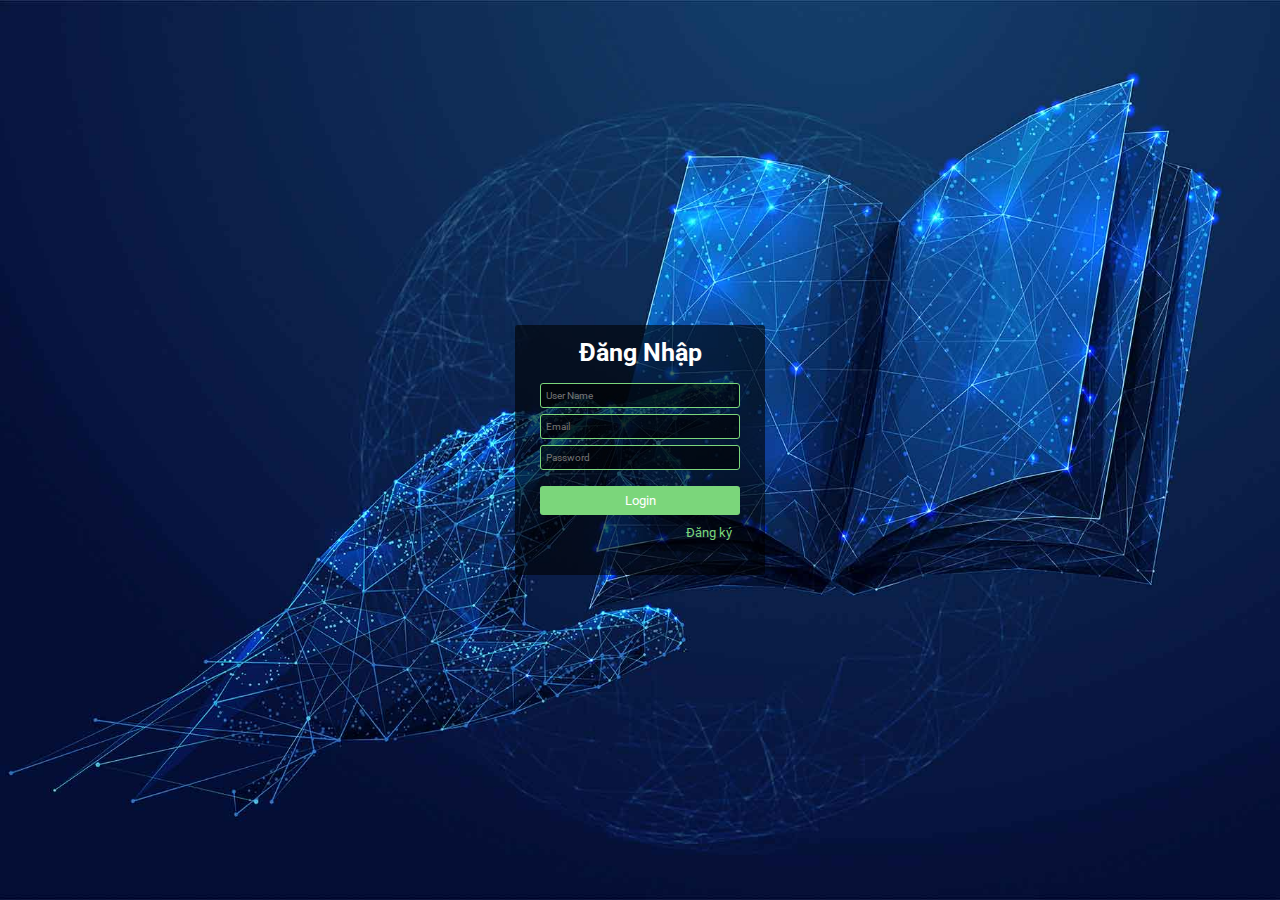
==== index.html @ 04783972 "update code" ====
<!DOCTYPE html>
<html lang="en">
  <head>
    <meta charset="UTF-8" />
    <meta http-equiv="X-UA-Compatible" content="IE=edge" />
    <meta name="viewport" content="width=device-width, initial-scale=1.0" />
    <link rel="stylesheet" href="./login.css" />
    <link rel="preconnect" href="https://fonts.googleapis.com" />
    <link rel="preconnect" href="https://fonts.gstatic.com" crossorigin />
    <link
      href="https://fonts.googleapis.com/css2?family=Roboto:wght@300;400;500;700&display=swap"
      rel="stylesheet"
    />
    <link href="https://fonts.googleapis.com/css2?family=Lobster&family=Pacifico&family=Roboto:ital,wght@0,300;0,400;1,400&display=swap" rel="stylesheet">
    <title>Login</title>
  </head>
  <body>
    <div class="wapper">
      <div class="wapper-heading">
        <h3>Đăng Nhập</h3>
      </div>
      <form>
        <div class="input__field">
          <input id="username" type="text" placeholder="User Name" />
        </div>

        <div class="input__field">
          <input id="email" type="text" placeholder="Email" />
        </div>
        <div class="input__field">
          <input id="password" type="password" placeholder="Password" />
        </div>
         <button class="btn btn-login">Login</button>
         <button class="btn-signup"><a href="signup.html" class="signup-link"> Đăng ký</a></button>
          
      </form>
    </div>
    <script src="./login.js"></script>
  </body>
</html>
---- login.css ----
*{
    margin: 0px;
    padding: 0px;
    box-sizing: border-box;
    font-family: 'Roboto', sans-serif;
}
body{
    display: flex;
    height: 100vh;
    justify-content: center;
    background-image: url(./img/background-dangnhap.jpg);
    background-position: center;
    background-size: cover;
}
.wapper{
    margin: auto ;
    align-items: center;
    height: 250px;
    width: 250px;
    background: rgba(0, 0, 0, 0.6);
    border-radius: 3px;
    padding: 13px;
}
.wapper-heading{
    text-align: center;
     
}
.wapper-heading{
    font-size: 21px;
    color: #fff;
}
form{
    text-align: center;
    margin: 16px 0px;
}

.input__field{
    margin: 6px 0px;
}
.input__field input{
    width: 200px;
    padding: 5px;
      
    border:1px solid #7bd67b;
    border-radius: 3px;
    outline: none;
    font-size: 10px;
    height: 25px;
    background: rgba(0, 0, 0, 0.6);
    color: #fff;
}
.btn-login{
    margin-top: 10px;
    padding: 7px 15px;
    border: none;
    border-radius: 3px;
    outline: none;
    cursor: pointer;
    background-color: #7bd67b;
    color: #fff;
    width: 200px;
}
.btn-login:hover{
    background-color: #2de12d;
}
.signup-link{
    
}
.btn-signup{
    display:flex;
     float: right;
     margin:10px 20px;
     background-color: transparent;
     border: none;
}
.btn-signup a{
    text-decoration: none;
    color:#7bd67b;
}
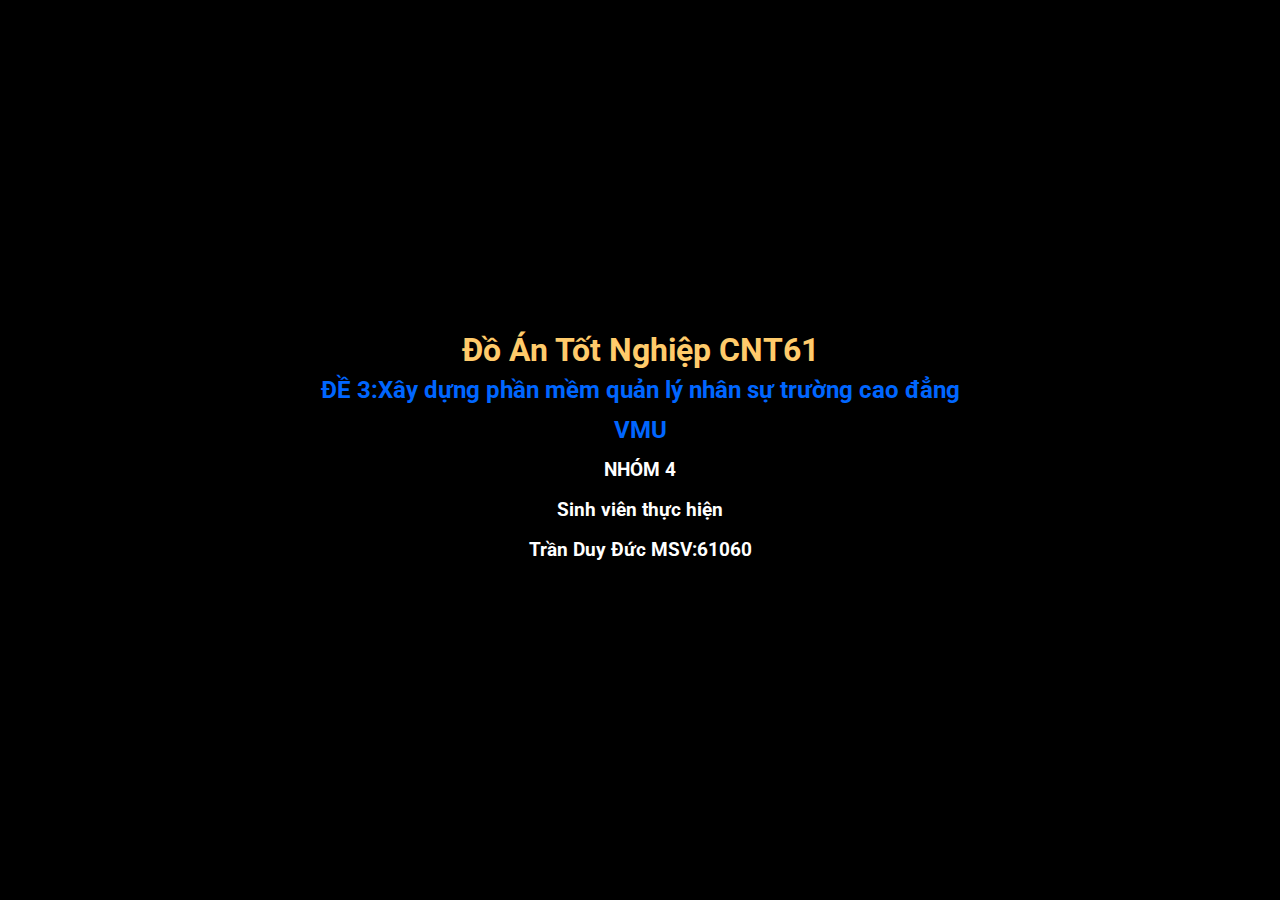
==== commit ce79847d: "duc" ====
--- a/index.html
+++ b/index.html
@@ -14,7 +14,7 @@
     <link href="https://fonts.googleapis.com/css2?family=Lobster&family=Pacifico&family=Roboto:ital,wght@0,300;0,400;1,400&display=swap" rel="stylesheet">
     <title>Login</title>
   </head>
-  <body>
+  <body onload="divOpeningIntro()">
     <div class="wapper">
       <div class="wapper-heading">
         <h3>Đăng Nhập</h3>
@@ -35,6 +35,21 @@
           
       </form>
     </div>
+    <div class="divOpeningIntro">
+         <div class="divOpeningIntro-list">
+          <h1>Đồ Án Tốt Nghiệp CNT61</h1>
+          <h2>ĐỀ 3:Xây dựng phần mềm quản lý nhân sự trường cao đẳng VMU</h2>
+          <h3>NHÓM 4</h3>
+          <h3>Sinh viên thực hiện</h3>
+          <h3>Trần Duy Đức MSV:61060</h3>
+         </div>
+    </div>
+    <div class="loatAll move">
+        
+      <div class="loat">
+  
+      </div>
+</div>
     <script src="./login.js"></script>
   </body>
 </html>--- a/login.css
+++ b/login.css
@@ -76,4 +76,160 @@
 .btn-signup a{
     text-decoration: none;
     color:#7bd67b;
+}
+.loatAll.move{
+    display: none;
+}
+.loatAll{
+    position: fixed;
+    top:0;
+    left: 0;
+    right: 0;
+    bottom: 0;
+    background-color: rgba(0, 0, 0, 0.9);
+    display: flex;
+    justify-content: center;
+    align-items: center;
+   z-index: 99;
+   animation: changeColor linear 1s infinite;
+}
+@keyframes changeColor{
+   0%{
+    filter:hue-rotate(0deg);
+   }
+   100%{
+    filter:hue-rotate(360deg);
+   }
+}
+
+.loat{
+   width:100px;
+   height: 100px; 
+   
+   border-radius: 50%;
+   border: 5px solid rgb(82, 157, 233);
+   border-bottom-color: transparent;
+   border-left-color: transparent;
+   position:relative;
+    animation: xoay 0.7s ease infinite;
+
+   
+}
+ 
+.loat::before{
+    content: "";
+    position: absolute;
+    top:30px;
+    left:30px;
+    right: 30px;
+     bottom: 30px;
+    border-radius: 50%;
+    top:15px;
+    left:15px;
+    right: 15px;
+     bottom: 15px;
+   border: 5px solid rgb(82, 157, 233);
+   border-bottom-color: transparent;
+   border-left-color: transparent;
+   animation: xoay3 0.7s infinite;
+    
+}
+.loat::after{
+    content: "";
+    position: absolute;
+    top:30px;
+    left:30px;
+    right: 30px;
+     bottom: 30px;
+    
+    border-radius: 50%;
+   border: 5px solid rgb(82, 157, 233);
+   border-bottom-color: transparent;
+   border-left-color: transparent;
+   animation: xoay2 0.7s infinite;
+    
+}
+
+@keyframes xoay{
+    0%{
+        transform: rotate(0deg);
+    }
+    100%{
+        transform: rotate(360deg);
+    }
+}
+@keyframes xoay1{
+    0%{
+        transform: rotate(0deg);
+    }
+    100%{
+        transform: rotate(-360deg);
+    }
+}
+@keyframes xoay3{
+    0%{
+        transform: rotate(0deg);
+    }
+    100%{
+        transform: rotate(-720deg);
+    }
+}
+.divOpeningIntro{
+    position: fixed;
+    z-index: 9999;
+    top: 0px;
+    left: 0px;
+    width: 100%;
+    height: 100vh;
+    background-color: rgba(0, 0, 0, 1);
+   
+}
+.divOpeningIntro.move{
+    animation:height 4s ease;
+    height: 0%; 
+   
+}
+  .divOpeningIntro-list{
+    position: absolute;
+    left: -100%;
+    top:50%;
+    color:#fff;
+    text-align: center;
+    line-height: 40px;
+}
+.divOpeningIntro-list.move{
+    position: absolute;
+    transform: translate(-50%,-50%);
+    /* transform: translateX(-50%); */
+    top:50%;
+    left: 50%;
+    transition: 4s ease;
+}
+
+.divOpeningIntro-list.active{
+    top:-50vh;
+    transition:5s ease;
+}
+.divOpeningIntro-list h1{
+    color: #ffcb6b;
+}
+.divOpeningIntro-list h2{
+    color:#0066ff;
+}
+@keyframes move{
+    0%{
+        opacity: 1;
+    }
+    100%{
+        opacity: 0;
+    }
+}
+@keyframes height{
+    0%{
+        height: 100%;
+    }
+    100%{
+        height: 0%;
+       
+    }
 }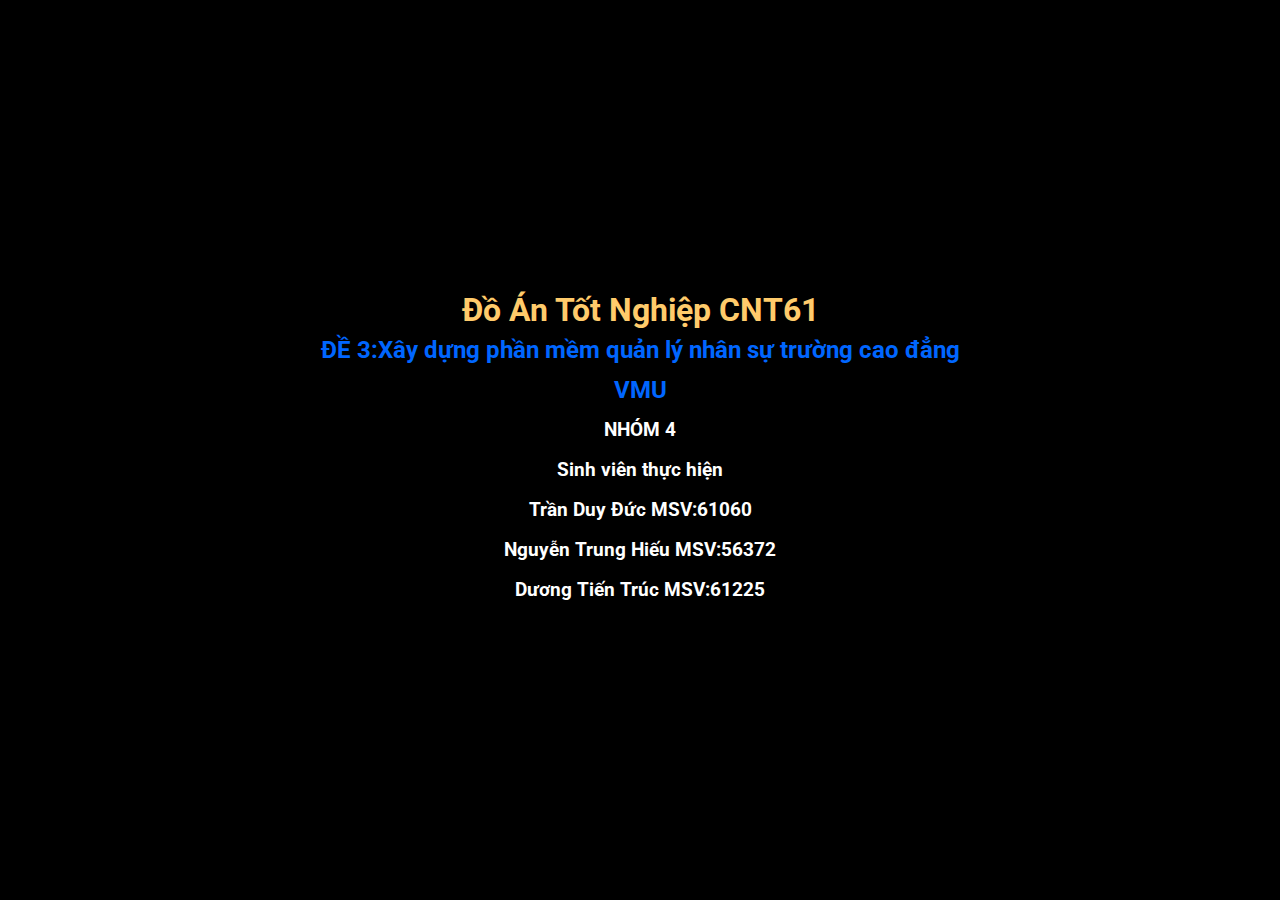
==== commit ccb35d7d: "update 12/21" ====
--- a/index.html
+++ b/index.html
@@ -42,6 +42,8 @@
           <h3>NHÓM 4</h3>
           <h3>Sinh viên thực hiện</h3>
           <h3>Trần Duy Đức MSV:61060</h3>
+          <h3>Nguyễn Trung Hiếu MSV:56372</h3>
+          <h3>Dương Tiến Trúc MSV:61225</h3>
          </div>
     </div>
     <div class="loatAll move">
